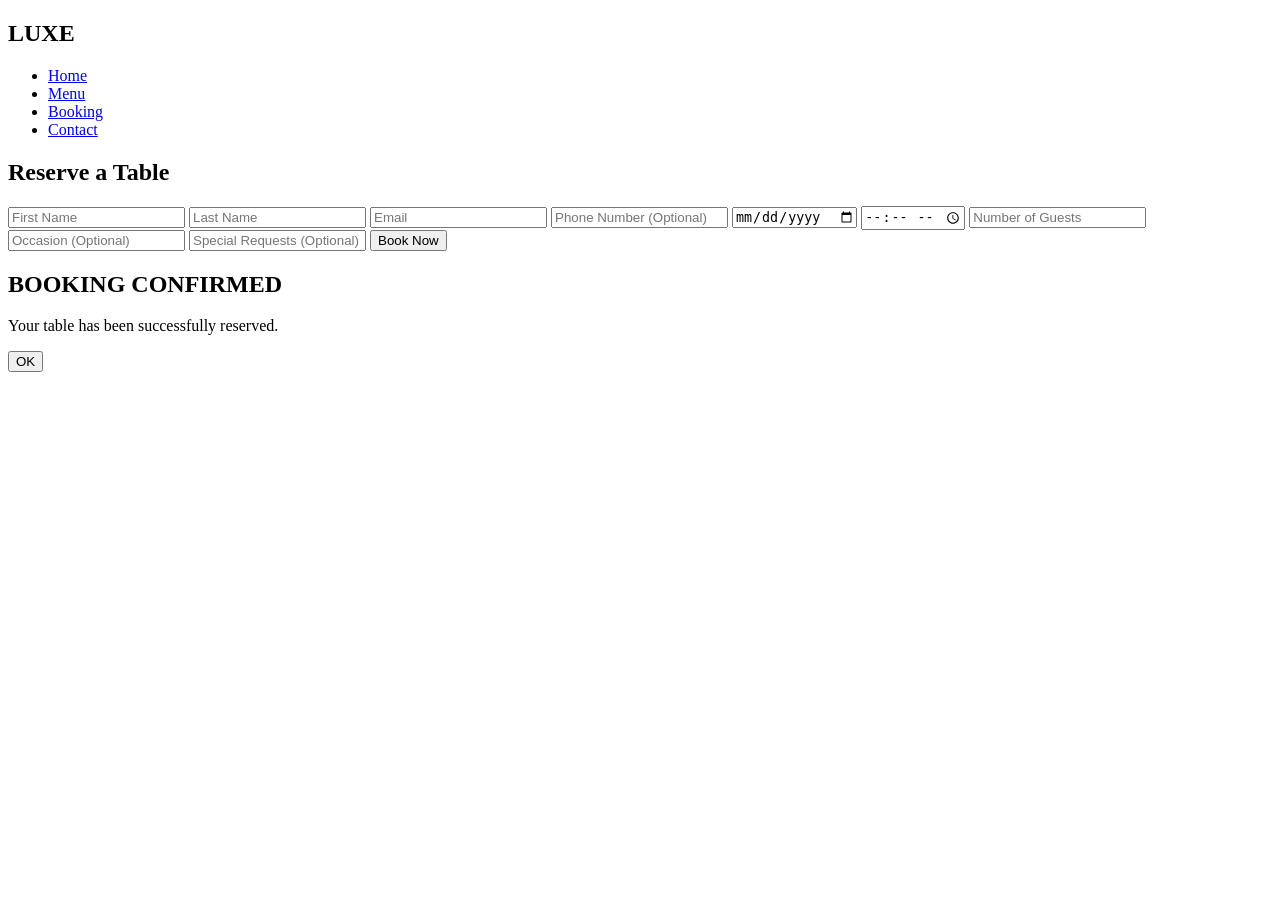
==== booking.html @ 7f229609 "Initial commit: LUXE Restaurant Management System" ====
<!DOCTYPE html>
<html lang="en">

<head>
    <meta charset="UTF-8" />
    <meta name="viewport" content="width=device-width, initial-scale=1.0" />
    <title>Booking | Luxe Dining</title>
    <link rel="stylesheet" href="css/booking.css" />
</head>

<body>

<header>
    <nav>
        <h1 class="logo">LUXE</h1>
        <ul>
            <li><a href="landingpage.html">Home</a></li>
            <li><a href="menu.html">Menu</a></li>
            <li><a href="booking.html">Booking</a></li>
            <li><a href="contact.html">Contact</a></li>
        </ul>
    </nav>
</header>

<section class="booking">
    <h1>Reserve a Table</h1>
    
   <form action="http://localhost/Luxe/submit-reservation.php" method="POST">
    <input type="text" name="first_name" placeholder="First Name" required />
    <input type="text" name="last_name" placeholder="Last Name" required />
    <input type="email" name="email" placeholder="Email" required />
    <input type="tel" name="phone" placeholder="Phone Number (Optional)" />
    <input type="date" name="reservation_date" required />
    <input type="time" name="reservation_time" required />
    <input type="number" name="number_of_guests" placeholder="Number of Guests" required />
    <input type="text" name="occasion" placeholder="Occasion (Optional)" />
    <input type="text" name="special_requests" placeholder="Special Requests (Optional)" />

    <button type="submit">Book Now</button>
</form>
</section>

<!-- POPUP -->
<div id="popup" class="popup">
    <div class="popup-content">
        <h2>BOOKING CONFIRMED</h2>
        <p>Your table has been successfully reserved.</p>
        <button onclick="closePopup()">OK</button>
    </div>
</div>

<script>
    const form = document.getElementById("bookingForm");
    const popup = document.getElementById("popup");

    form.addEventListener("submit", function(e){
        e.preventDefault();
        popup.style.display = "flex";
    });

    function closePopup(){
        popup.style.display = "none";
        form.reset();
    }
</script>

</body>
</html>
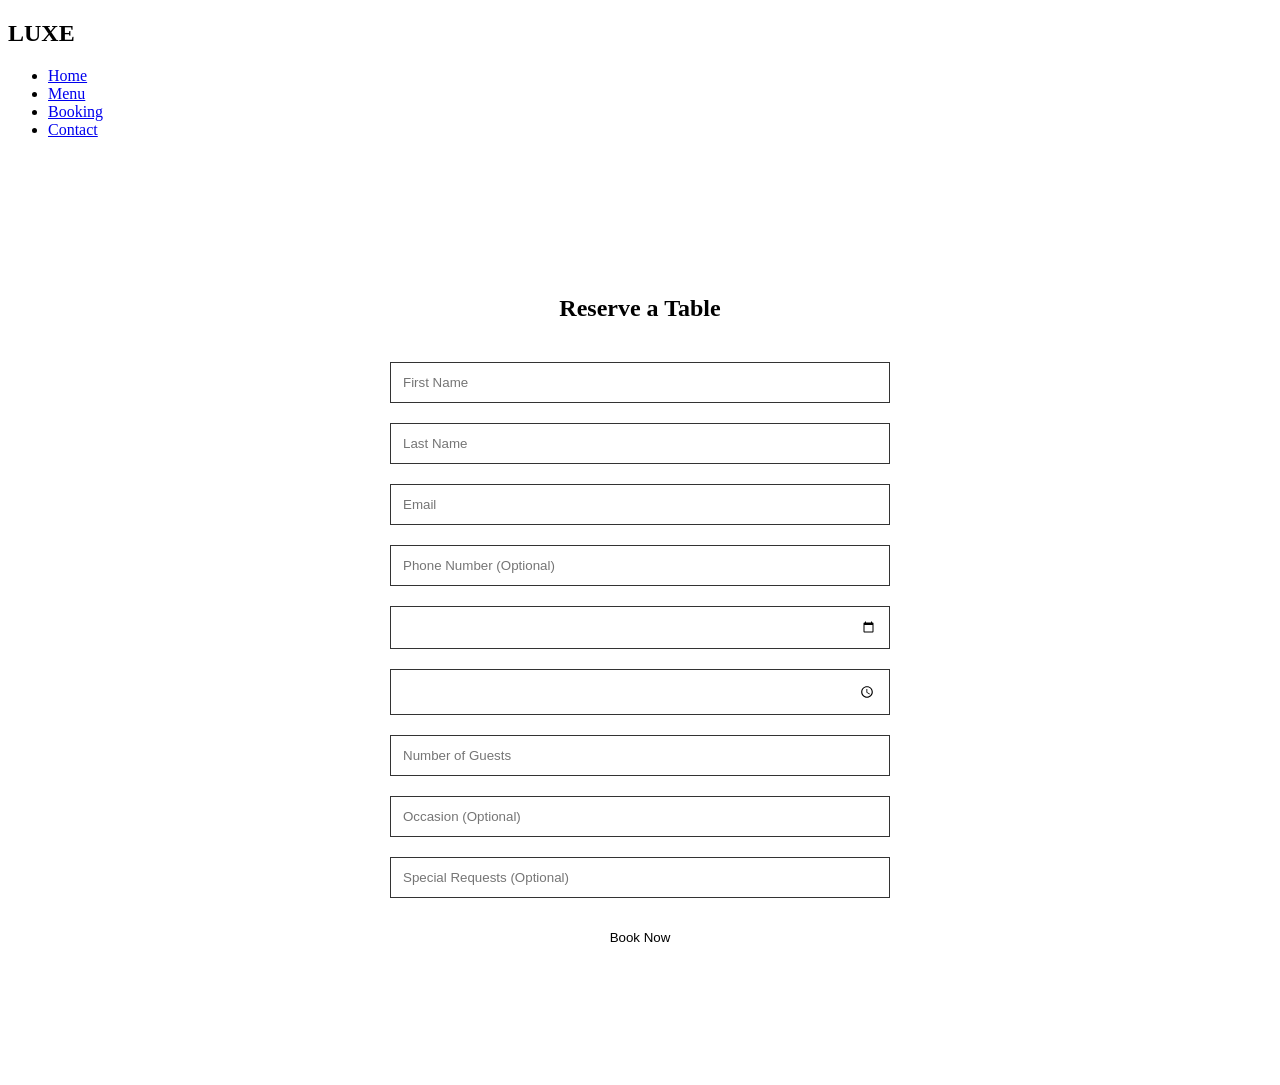
==== commit 09f4e1e9: "Update HTML files with new content and fix image paths for Vercel deployment" ====
--- a/booking.html
+++ b/booking.html
@@ -5,7 +5,7 @@
     <meta charset="UTF-8" />
     <meta name="viewport" content="width=device-width, initial-scale=1.0" />
     <title>Booking | Luxe Dining</title>
-    <link rel="stylesheet" href="css/booking.css" />
+    <link rel="stylesheet" href="/CSS/booking.css" />
 </head>
 
 <body>
--- a/CSS/booking.css
+++ b/CSS/booking.css
@@ -0,0 +1,82 @@
+@import url('style.css');
+
+.booking {
+    padding: 120px 50px;
+    text-align: center;
+}
+
+.booking h1 {
+    color: var(--gold);
+    margin-bottom: 40px;
+}
+
+/* FORM */
+form {
+    max-width: 500px;
+    margin: auto;
+    display: flex;
+    flex-direction: column;
+    gap: 20px;
+}
+
+input, textarea {
+    padding: 12px;
+    background: transparent;
+    border: 1px solid #333;
+    color: white;
+}
+
+input:focus, textarea:focus {
+    outline: none;
+    border-color: var(--gold);
+}
+
+button {
+    padding: 12px;
+    background: transparent;
+    border: 1px solid var(--gold);
+    color: var(--gold);
+    cursor: pointer;
+    transition: 0.3s;
+}
+
+button:hover {
+    background: var(--gold);
+    color: black;
+}
+
+
+     /* POPUP STYLING */
+ .popup {
+     display: none;
+     position: fixed;
+     top: 0;
+     left: 0;
+     width: 100%;
+     height: 100%;
+     background: rgba(0,0,0,0.7);
+     justify-content: center;
+     align-items: center;
+ }
+
+.popup-content {
+    background: #111;
+    padding: 25px;
+    border: 1px solid #d8bd55;
+    text-align: center;
+    color: #fff;
+    border-radius: 8px;
+}
+
+.popup-content h2 {
+    color: #d8bd55;
+}
+
+.popup-content button {
+    margin-top: 15px;
+    padding: 8px 15px;
+    background: #d8bd55;
+    border: none;
+    cursor: pointer;
+}
+
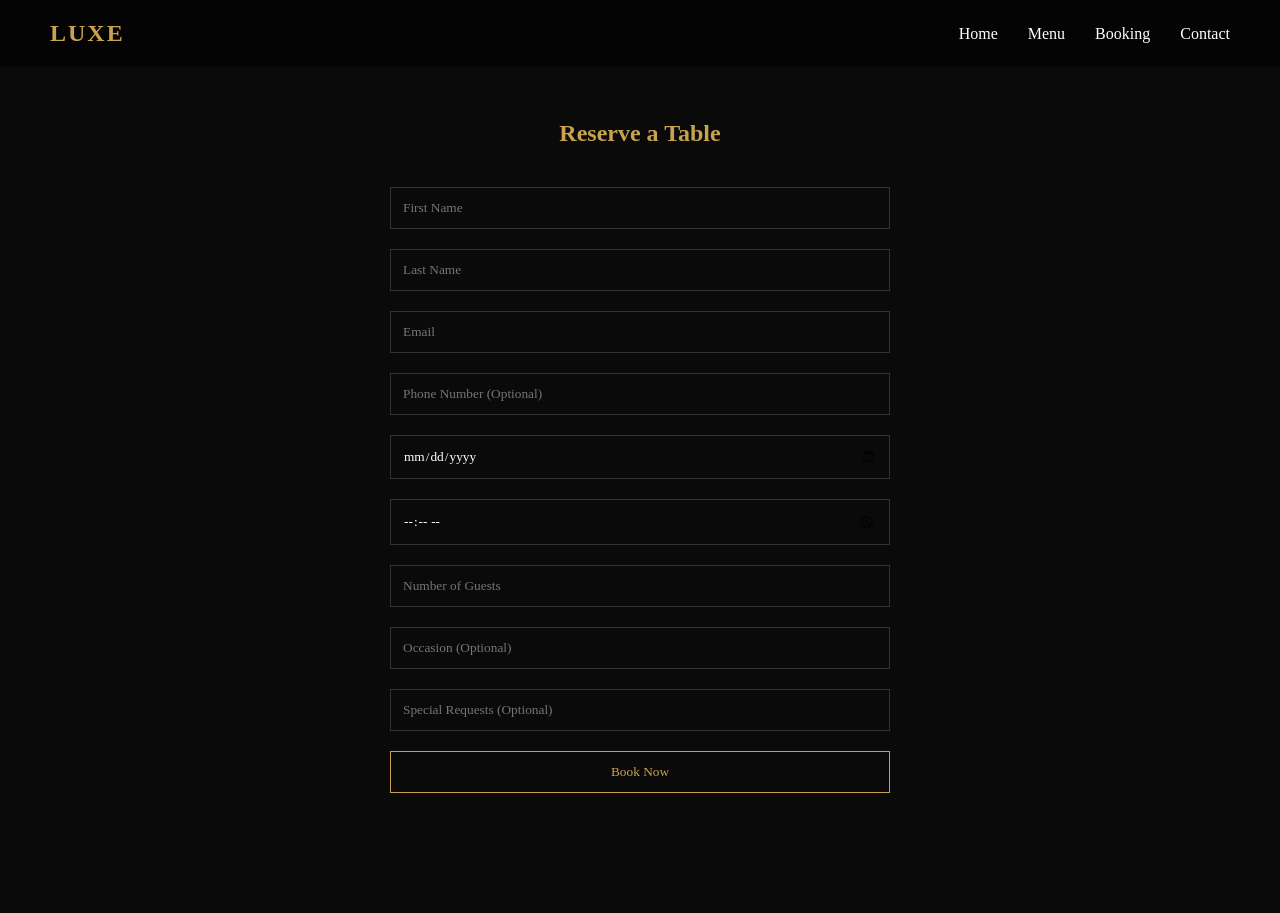
==== commit 07fe9058: "Add internal CSS to HTML files for Vercel deployment" ====
--- a/booking.html
+++ b/booking.html
@@ -1,3 +1,159 @@
+<style>
+    /* RESET */
+* {
+    margin: 0;
+    padding: 0;
+    box-sizing: border-box;
+    font-family: 'Georgia', serif;
+}
+
+body {
+    background-color: #0a0a0a;
+    color: #ffffff;
+}
+
+/* COLORS */
+:root {
+    --black: #0a0a0a;
+    --gold: #c9a24e;
+    --white: #ffffff;
+    --gray: #aaa;
+}
+
+/* NAVBAR */
+header {
+    padding: 20px 50px;
+    position: fixed;
+    width: 100%;
+    top: 0;
+    background: rgba(0,0,0,0.6);
+    backdrop-filter: blur(8px);
+}
+
+nav {
+    display: flex;
+    justify-content: space-between;
+    align-items: center;
+}
+
+.logo {
+    color: var(--gold);
+    letter-spacing: 2px;
+}
+
+nav ul {
+    display: flex;
+    list-style: none;
+    gap: 30px;
+}
+
+nav a {
+    text-decoration: none;
+    color: var(--white);
+    transition: 0.3s;
+}
+
+nav a:hover {
+    color: var(--gold);
+}
+
+/* BUTTON */
+.btn {
+    display: inline-block;
+    padding: 12px 25px;
+    border: 1px solid var(--gold);
+    color: var(--gold);
+    text-decoration: none;
+    transition: 0.3s;
+}
+
+.btn:hover {
+    background: var(--gold);
+    color: black;
+}
+
+.booking {
+    padding: 120px 50px;
+    text-align: center;
+}
+
+.booking h1 {
+    color: var(--gold);
+    margin-bottom: 40px;
+}
+
+/* FORM */
+form {
+    max-width: 500px;
+    margin: auto;
+    display: flex;
+    flex-direction: column;
+    gap: 20px;
+}
+
+input, textarea {
+    padding: 12px;
+    background: transparent;
+    border: 1px solid #333;
+    color: white;
+}
+
+input:focus, textarea:focus {
+    outline: none;
+    border-color: var(--gold);
+}
+
+button {
+    padding: 12px;
+    background: transparent;
+    border: 1px solid var(--gold);
+    color: var(--gold);
+    cursor: pointer;
+    transition: 0.3s;
+}
+
+button:hover {
+    background: var(--gold);
+    color: black;
+}
+
+
+     /* POPUP STYLING */
+ .popup {
+     display: none;
+     position: fixed;
+     top: 0;
+     left: 0;
+     width: 100%;
+     height: 100%;
+     background: rgba(0,0,0,0.7);
+     justify-content: center;
+     align-items: center;
+ }
+
+.popup-content {
+    background: #111;
+    padding: 25px;
+    border: 1px solid #d8bd55;
+    text-align: center;
+    color: #fff;
+    border-radius: 8px;
+}
+
+.popup-content h2 {
+    color: #d8bd55;
+}
+
+.popup-content button {
+    margin-top: 15px;
+    padding: 8px 15px;
+    background: #d8bd55;
+    border: none;
+    cursor: pointer;
+}
+</style>
+
+
 <!DOCTYPE html>
 <html lang="en">
 
